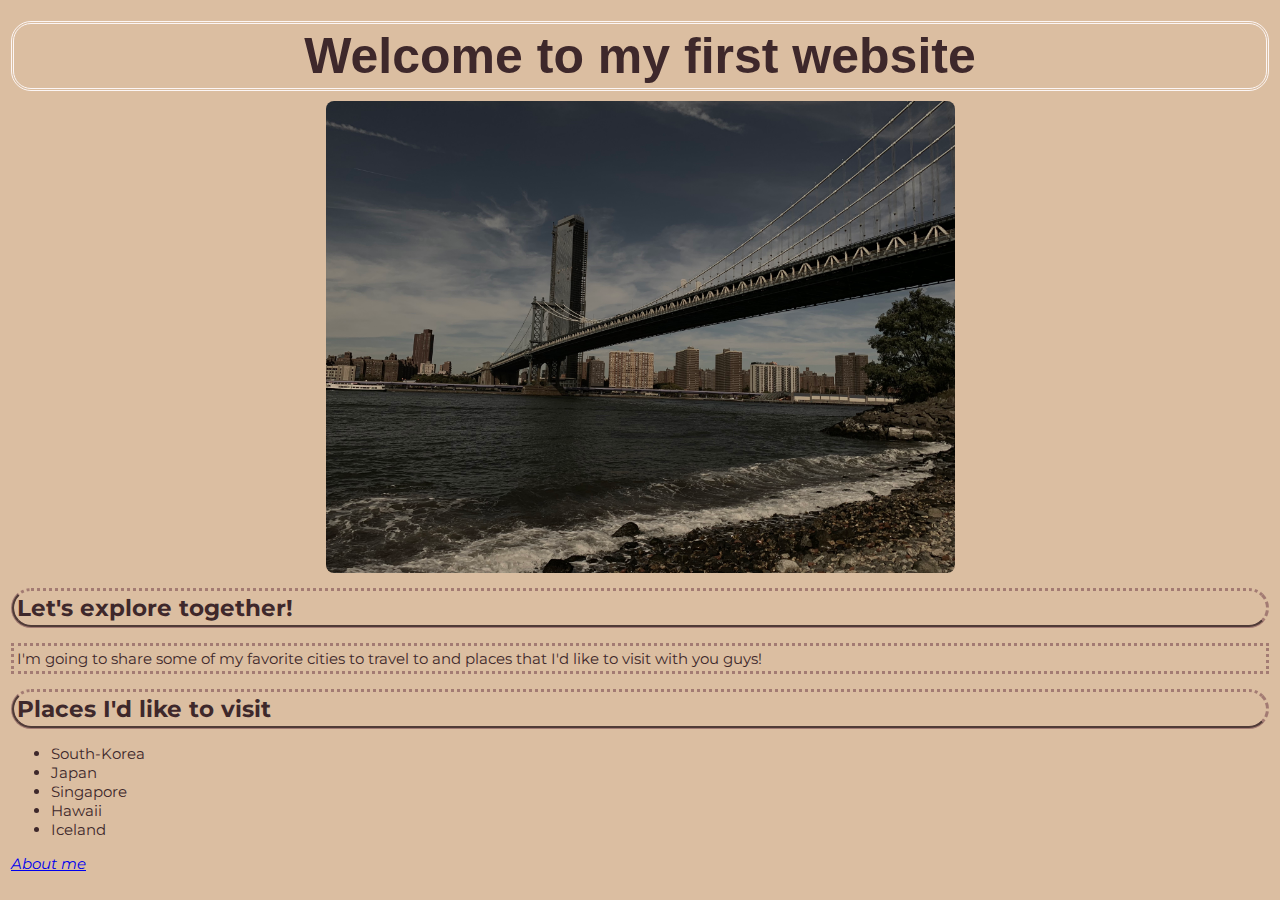
==== CSS Basics/index.html @ ef91367e "Add files via upload" ====
<!DOCTYPE html>
<html>
    <link rel="stylesheet" type="text/css" href="styles.css">
    
    <body>
        <header>
            <link rel="preconnect" href="https://fonts.googleapis.com">
            <link rel="preconnect" href="https://fonts.gstatic.com" crossorigin>
            <link href="https://fonts.googleapis.com/css2?family=Montserrat:ital,wght@0,200;0,400;0,700;1,400&family=Vujahday+Script&display=swap" 
            rel="stylesheet">

        <title> Webpage by Mia! </title>  
    
         </header>

    <h1> Welcome to my first website</h1>
    

    <img width="450" height="300" src="Brooklyn bridge.jpg">

        <h2>Let's explore together!</h2>
     
    <main>  
        I'm going to share some of my favorite cities to travel to and places that I'd like to visit with you guys!
    </main>
       

        <h2>Places I'd like to visit</h2>
            <ul>
                <li>South-Korea</li>
                <li>Japan</li>
                <li>Singapore</li>
                <li>Hawaii</li>
                <li>Iceland</li>
            </ul>

<nav> 
    <a href="about.html"> About me </a>
</nav>
   
    </body>
</html>
---- CSS Basics/styles.css ----
body{
    color:rgb(62, 40, 43);
    background-color: rgb(219, 190, 161);
    padding:3px;
    font-family: 'Montserrat', sans-serif;
    font-size:15px;
}

h1{
    background-color: rgb(219, 190, 161);
    border-style: double;
    border-color:rgb(252, 246, 245);
    border-radius: 20px;
    text-align:center;
    padding:3px;
    margin:10px 0;
    font-family:fantasy, sans-serif;
    font-size: 50px;
}

img {
    border-radius: 8px;
    max-width: 100%;
    height: auto;
    display: block;
    margin-left: auto;
    margin-right: auto;
    width: 50%;
}

h2{
    border-style: dotted dashed groove ridge;
    border-color:rgb(163, 123, 115);    
    border-radius: 25px;
    padding:3px;
    margin:15px 0;
    font-family: 'Montserrat', sans-serif;
}


main {
    border-style:dotted;
    border-color:rgb(163, 123, 115);
    background-color: rgb(219, 190, 161);
    padding:3px;
    font-family: 'Montserrat', sans-serif;
    font-size:15px;
}



nav {
    font-family: 'Montserrat', sans-serif;
    font-style: oblique;
    color:rgb(219, 190, 161)

}
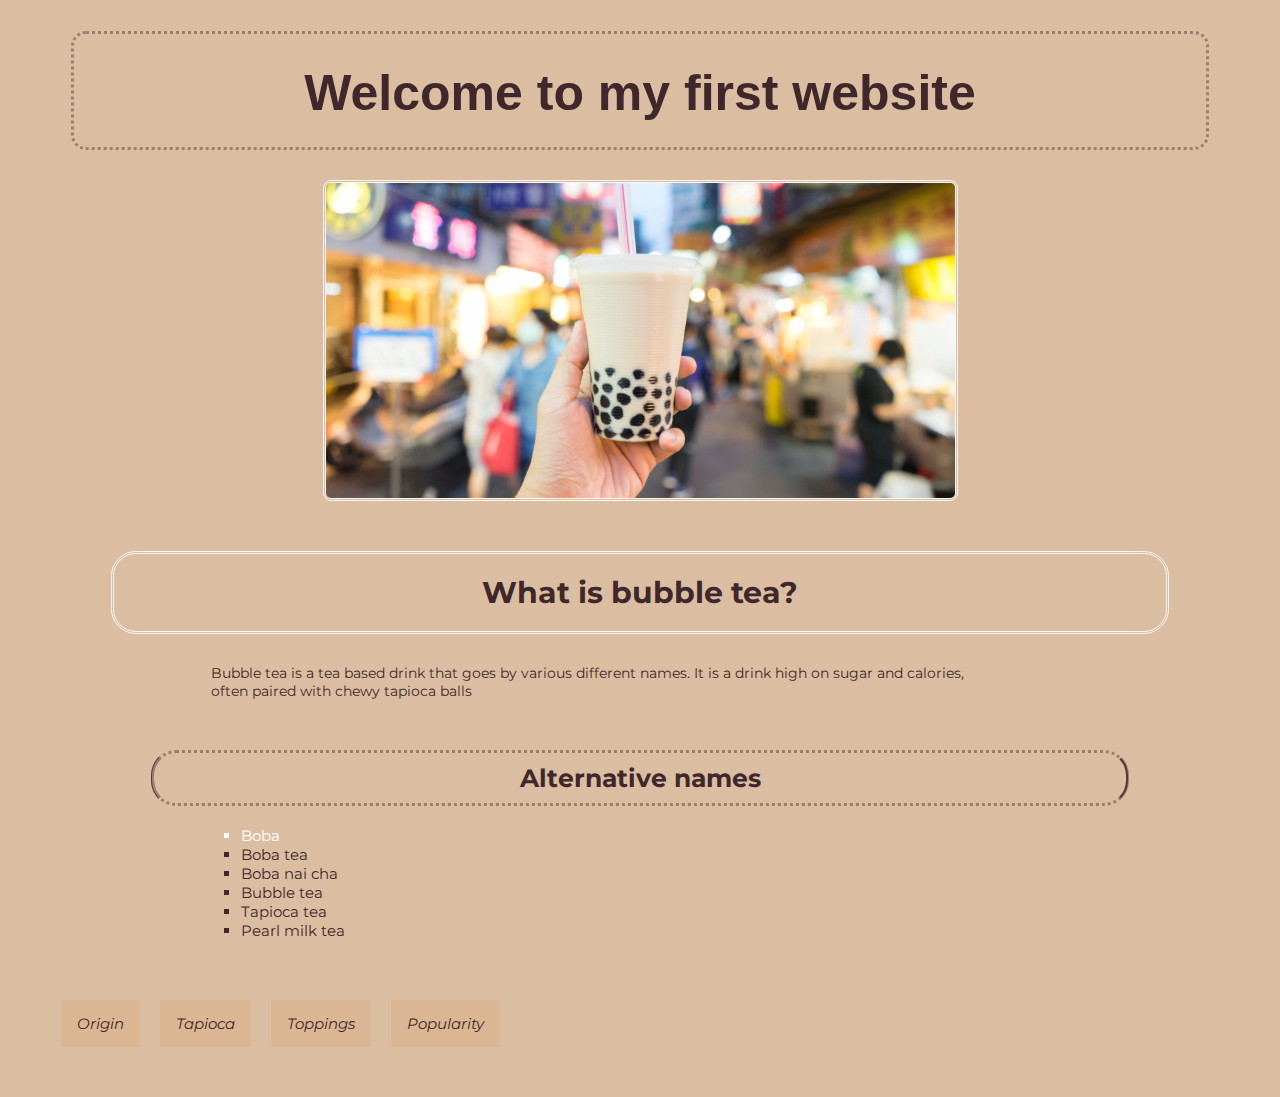
==== commit bbc0ddd2: "Add files via upload" ====
--- a/CSS Basics/index.html
+++ b/CSS Basics/index.html
@@ -13,30 +13,39 @@
     
          </header>
 
-    <h1> Welcome to my first website</h1>
-    
+    <h1 class="welcome"> Welcome to my first website</h1>
 
-    <img width="450" height="300" src="Brooklyn bridge.jpg">
 
-        <h2>Let's explore together!</h2>
+    <img width="450" height="300" src="Boba1.jpg">
+
+        <h2 class="box1">What is bubble tea?</h2>
      
-    <main>  
-        I'm going to share some of my favorite cities to travel to and places that I'd like to visit with you guys!
+    <main class="box2">  
+        Bubble tea is a tea based drink that goes by various different names. 
+        It is a drink high on sugar and calories, often paired with chewy tapioca balls
     </main>
        
 
-        <h2>Places I'd like to visit</h2>
-            <ul>
-                <li>South-Korea</li>
-                <li>Japan</li>
-                <li>Singapore</li>
-                <li>Hawaii</li>
-                <li>Iceland</li>
-            </ul>
+        <h2 class="box3">Alternative names</h2>
+            <ol class="list">
+                <li id="list1">Boba</li>
+                <li>Boba tea</li>
+                <li>Boba nai cha</li>
+                <li>Bubble tea</li>
+                <li>Tapioca tea</li>
+                <li>Pearl milk tea</li>
+            </ol>
 
 <nav> 
-    <a href="about.html"> About me </a>
+    <ul>
+         <li><a href="origin.html">Origin </a></li>
+         <li><a href="tapioca.html">Tapioca</a></li>
+         <li><a href="toppings.html">Toppings</a></li>
+         <li><a href="popularity.html">Popularity</a></li>
+    </ul>
 </nav>
    
+
+
     </body>
 </html>
--- a/CSS Basics/styles.css
+++ b/CSS Basics/styles.css
@@ -1,61 +1,168 @@
+header{
+    border-style:hidden;
+    border-color:rgb(252, 246, 245);
+    border-radius:30px;
+}
+
 body{
     color:rgb(62, 40, 43);
-    background-color: rgb(219, 190, 161);
+    background-color:rgb(219, 190, 161);
     padding:3px;
-    font-family: 'Montserrat', sans-serif;
+    font-family:'Montserrat', sans-serif;
     font-size:15px;
 }
 
-h1{
-    background-color: rgb(219, 190, 161);
-    border-style: double;
-    border-color:rgb(252, 246, 245);
-    border-radius: 20px;
+.welcome {
+    background-color:rgb(219, 190, 161);
+    border-style:dotted;
+    border-color:rgb(163, 123, 115);
+    border-radius:15px;
     text-align:center;
-    padding:3px;
-    margin:10px 0;
     font-family:fantasy, sans-serif;
-    font-size: 50px;
+    font-size:50px;
+    margin-top:20px;
+    margin-bottom:30px;
+    margin-left:60px;
+    margin-right:60px;
+    padding-top:30px;
+    padding-bottom:25px;
+    padding-left:20px;
+    padding-right:20px;
 }
 
 img {
-    border-radius: 8px;
-    max-width: 100%;
-    height: auto;
-    display: block;
-    margin-left: auto;
-    margin-right: auto;
-    width: 50%;
+    border-style:double;
+    border-color:rgb(252, 246, 245);
+    border-radius:8px;
+    max-width:100%;
+    height:auto;
+    display:block;
+    width:50%;
+    margin-left:auto;
+    margin-right:auto;
+    margin-top:15px;
+    margin-bottom:50px;
+}
+
+.box1 {
+    border-style:double;
+    border-color:rgb(252, 246, 245);
+    border-radius:25px;
+    font-family:'Montserrat', sans-serif;
+    font-size: 30px;
+    margin-top:30px;
+    margin-bottom:15px;    
+    margin-left:100px;
+    margin-right:100px;
+    padding: 20px;
+}
+
+.box2 {
+    margin:13px;
+    font-family:'Montserrat', sans-serif;
+    font-size:14px;
+    margin-top:0px;
+    margin-bottom:70px;
+    margin-top:0px;
+    margin-bottom:40px;
+    margin-left:150px;
+    margin-right:120px;
+    padding-top:15px;
+    padding-bottom:10px;
+    padding-right:150px;
+    padding-left:50px;
+}
+
+.box3 {
+    border-style:dotted groove;
+    border-color:rgb(163, 123, 115);    
+    border-radius:25px;
+    padding:3px;
+    margin:13px;
+    font-family:'Montserrat', sans-serif;
+    font-size: 25px;
+    margin-top:30px;
+    margin-bottom:5px;
+    margin-left:140px;
+    margin-right:140px;
+    padding:10px;
 }
 
 h2{
-    border-style: dotted dashed groove ridge;
-    border-color:rgb(163, 123, 115);    
-    border-radius: 25px;
-    padding:3px;
-    margin:15px 0;
-    font-family: 'Montserrat', sans-serif;
+    text-align:center;
+    border-style:double;
+    border-color:rgb(252, 246, 245);
+    border-radius:25px;
+    padding:10px;
+    margin:15px;
+    font-size:30px;
+}
+
+h3{
+    text-align:left;
+    border-style:double;
+    border-color:rgb(252, 246, 245);
+    border-radius:25px;
+    padding:10px;
+    margin:15px;
+    font-size:20px;
+    margin-top:0px;
+    margin-bottom:10px;
+}
+
+.list {
+    list-style:square;
+    margin-top:0px;
+    margin-bottom:30px;
+    margin-left:180px;
+    margin-right:90;
+    padding:15px 150px 10px 50px;
+}
+
+ul li {
+    float:left;
+    display:inline;
+    padding:8px;
+    background-color:rgb(219, 182, 146);
+    color: white;
+    text-align:center;
+    padding: 14px 16px;
+    text-decoration:none;
+    list-style-type:none;
+    overflow: hidden;
+    margin-top:20px;
+    margin-bottom:50px;
+    margin-left:10px;
+    margin-right:10px;    
+
+}
+
+#list1 {
+    color:white;
+}
+
+a{
+    text-decoration:none;
+    color:rgb(62, 40, 43);
+    font-style:italic;
+}
+
+a:hover{
+    color:rgb(252, 246, 245);
+}
+
+a:visited{
+    color:palevioletred;
+}
+
+a:active{
+    color:sienna;
+}
+
+nav {
+    font-family:'Montserrat', sans-serif;
+    font-style:oblique;
+    color:rgb(219, 190, 161)
 }
 
 
-main {
-    border-style:dotted;
-    border-color:rgb(163, 123, 115);
-    background-color: rgb(219, 190, 161);
-    padding:3px;
-    font-family: 'Montserrat', sans-serif;
-    font-size:15px;
-}
-
-
-
-nav {
-    font-family: 'Montserrat', sans-serif;
-    font-style: oblique;
-    color:rgb(219, 190, 161)
-
-}
-
-
-
-
